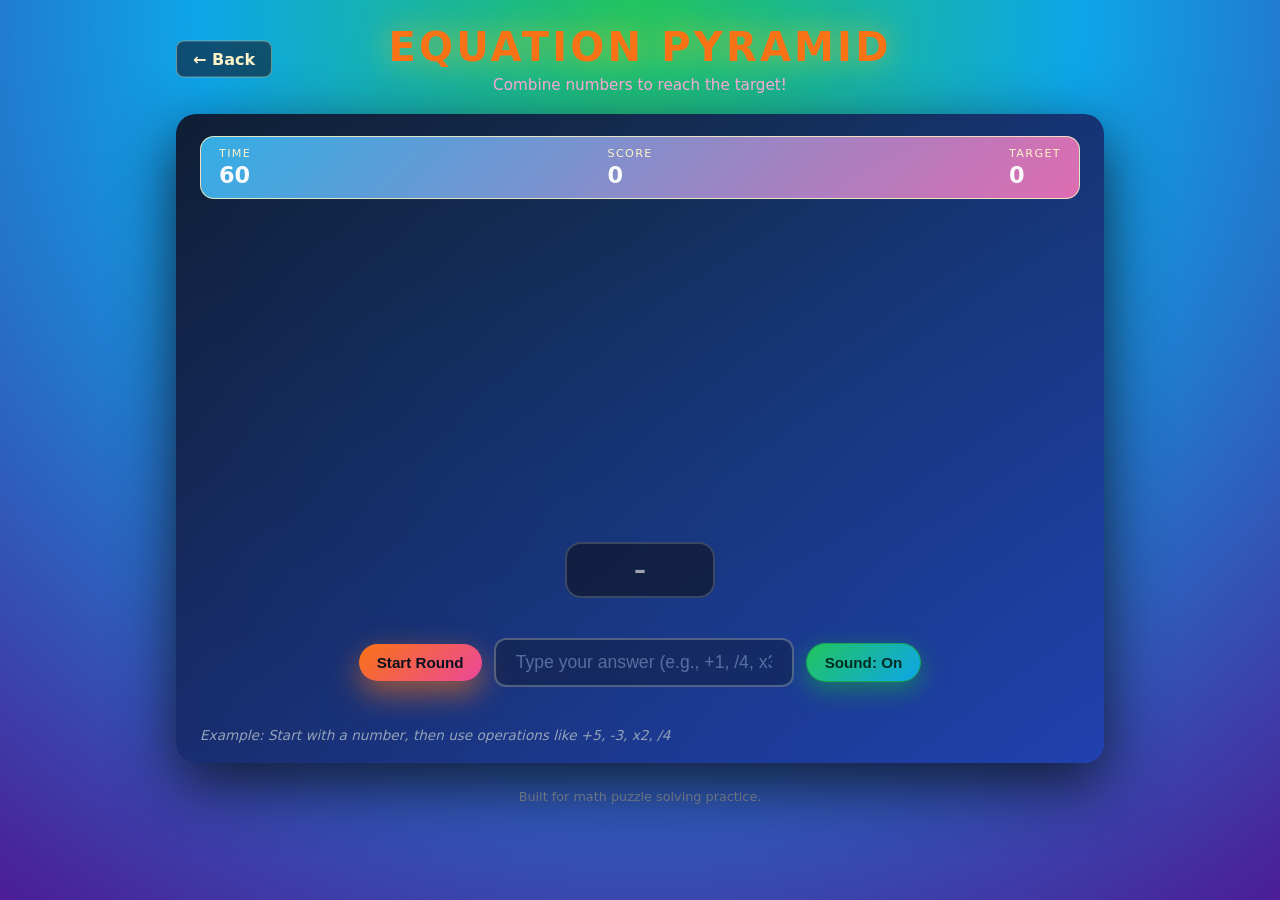
==== equation-pyramid.html @ 676e6743 "Add Type It and Equation Pyramid games, update main page with all three games" ====
<!DOCTYPE html>
<html lang="en">
  <head>
    <meta charset="UTF-8" />
    <meta name="viewport" content="width=device-width, initial-scale=1.0" />
    <title>Equation Pyramid - Math Puzzle Game</title>
    <meta name="description" content="Equation Pyramid - Solve math puzzles by combining numbers to reach the target!" />
    <link rel="stylesheet" href="equation-pyramid.css" />
  </head>
  <body>
    <div class="app">
      <header class="header">
        <a href="index.html" class="back-button" title="Back to Fun Games">← Back</a>
        <h1 class="title">Equation Pyramid</h1>
        <p class="subtitle">Combine numbers to reach the target!</p>
      </header>

      <main class="game">
        <section class="hud">
          <div class="hud-item">
            <span class="hud-label">Time</span>
            <span id="time-remaining" class="hud-value">60</span>
          </div>
          <div class="hud-item">
            <span class="hud-label">Score</span>
            <span id="score" class="hud-value">0</span>
          </div>
          <div class="hud-item">
            <span class="hud-label">Target</span>
            <span id="target-value" class="hud-value">0</span>
          </div>
        </section>

        <section class="pyramid-container">
          <div id="pyramid-display" class="pyramid-display"></div>
        </section>

        <section class="last-word-display">
          <div id="last-result" class="last-word">–</div>
        </section>

        <section class="controls">
          <button id="start-button" class="btn primary">Start Round</button>
          <button id="stop-button" class="btn secondary" style="display: none;">Stop Game</button>
          <input 
            type="text" 
            id="answer-input" 
            class="answer-input" 
            placeholder="Type your answer (e.g., +1, /4, x3)" 
            disabled
            autocomplete="off"
            spellcheck="false"
          />
          <button id="sound-toggle-button" class="btn secondary">Sound: On</button>
        </section>

        <section class="status">
          <div id="game-message" class="status-line"></div>
          <div id="hint-message" class="status-line hint">Example: Start with a number, then use operations like +5, -3, x2, /4</div>
        </section>
      </main>

      <footer class="footer">
        <span>Built for math puzzle solving practice.</span>
      </footer>
    </div>

    <script src="equation-pyramid.js"></script>
  </body>
</html>
---- equation-pyramid.css ----
*,
*::before,
*::after {
  box-sizing: border-box;
}

body {
  margin: 0;
  font-family: system-ui, -apple-system, BlinkMacSystemFont, "Segoe UI", sans-serif;
  background: radial-gradient(circle at top, #22c55e 0, #0ea5e9 40%, #4c1d95 100%);
  color: #e5e7eb;
  min-height: 100vh;
  display: flex;
  align-items: stretch;
  justify-content: center;
}

.app {
  width: 100%;
  max-width: 960px;
  margin: 0 auto;
  padding: 24px 16px 32px;
  display: flex;
  flex-direction: column;
  gap: 20px;
}

.header {
  text-align: center;
  position: relative;
}

.back-button {
  position: absolute;
  left: 0;
  top: 50%;
  transform: translateY(-50%);
  color: #fef3c7;
  text-decoration: none;
  font-size: 1rem;
  font-weight: 600;
  padding: 8px 16px;
  border-radius: 8px;
  background: rgba(15, 23, 42, 0.6);
  border: 1px solid rgba(254, 249, 195, 0.4);
  transition: all 0.2s ease;
  display: inline-flex;
  align-items: center;
  gap: 5px;
}

.back-button:hover {
  background: rgba(15, 23, 42, 0.8);
  border-color: rgba(254, 249, 195, 0.7);
  transform: translateY(-50%) translateX(-3px);
  color: #fef9c3;
}

.title {
  margin: 0;
  font-size: 2.5rem;
  letter-spacing: 0.08em;
  text-transform: uppercase;
  color: #f97316;
  text-shadow: 0 0 30px rgba(250, 204, 21, 0.6);
}

.subtitle {
  margin: 6px 0 0;
  color: #f9a8d4;
  font-size: 0.95rem;
}

.game {
  background: linear-gradient(145deg, rgba(15, 23, 42, 0.95), rgba(30, 64, 175, 0.9));
  border-radius: 20px;
  box-shadow: 0 22px 60px rgba(15, 23, 42, 0.9);
  padding: 20px 18px 18px;
  display: flex;
  flex-direction: column;
  gap: 18px;
}

.hud {
  display: flex;
  justify-content: space-between;
  gap: 12px;
  border-radius: 14px;
  padding: 10px 14px;
  background: linear-gradient(135deg, rgba(56, 189, 248, 0.9), rgba(244, 114, 182, 0.9));
  border: 1px solid rgba(254, 249, 195, 0.8);
}

.hud-item {
  display: flex;
  flex-direction: column;
  gap: 2px;
  min-width: 0;
}

.hud-select {
  margin-top: 2px;
  padding: 3px 6px;
  border-radius: 999px;
  border: 1px solid rgba(15, 23, 42, 0.3);
  background: rgba(15, 23, 42, 0.8);
  color: #fef9c3;
  font-size: 0.75rem;
}

.hud-label {
  font-size: 0.7rem;
  text-transform: uppercase;
  letter-spacing: 0.12em;
  color: #fef3c7;
}

.hud-value {
  font-size: 1.4rem;
  font-weight: 700;
  color: #f9fafb;
}

.hud-value-small {
  font-size: 0.9rem;
  white-space: nowrap;
  overflow: hidden;
  text-overflow: ellipsis;
}

.last-word-display {
  display: flex !important;
  justify-content: center;
  align-items: center;
  min-height: 60px;
  margin: 5px 0 20px 0;
  padding: 0;
  width: 100%;
}

.last-word {
  font-size: 1.5rem;
  font-weight: 700;
  text-align: center;
  padding: 12px 24px;
  border-radius: 16px;
  background: rgba(15, 23, 42, 0.7);
  color: #9ca3af;
  transition: color 0.3s ease, background 0.3s ease, transform 0.2s ease;
  min-width: 150px;
  border: 2px solid rgba(156, 163, 175, 0.3);
}

.last-word.status-ok {
  color: #22c55e;
  background: rgba(34, 197, 94, 0.2);
  border-color: #22c55e;
  text-shadow: 0 0 15px rgba(34, 197, 94, 0.6);
  transform: scale(1.02);
}

.last-word.status-error {
  color: #ef4444;
  background: rgba(239, 68, 68, 0.2);
  border-color: #ef4444;
  text-shadow: 0 0 15px rgba(239, 68, 68, 0.6);
  transform: scale(1.02);
}

.pyramid-container {
  display: flex;
  justify-content: center;
  align-items: center;
  min-height: 300px;
  padding: 20px;
}

.pyramid-display {
  display: flex;
  flex-direction: column;
  align-items: center;
  gap: 15px;
}

.pyramid-row {
  display: flex;
  gap: 10px;
  justify-content: center;
}

.pyramid-cell {
  background: linear-gradient(145deg, rgba(56, 189, 248, 0.9), rgba(244, 114, 182, 0.9));
  border: 2px solid rgba(254, 249, 195, 0.8);
  border-radius: 12px;
  padding: 12px 18px;
  font-size: 1.2rem;
  font-weight: 700;
  color: #0b1020;
  min-width: 60px;
  text-align: center;
  box-shadow: 0 4px 15px rgba(0, 0, 0, 0.3);
}

.pyramid-target {
  background: linear-gradient(145deg, #f97316, #ec4899);
  color: #0b1020;
  font-size: 1.5rem;
  padding: 15px 25px;
  margin-top: 10px;
  border: 3px solid rgba(254, 249, 195, 1);
  box-shadow: 0 8px 25px rgba(249, 115, 22, 0.6);
}

.hint {
  font-size: 0.85rem;
  color: #94a3b8;
  font-style: italic;
  margin-top: 5px;
}

.image-stage {
  display: flex;
  justify-content: center;
}

.loading-indicator {
  position: absolute;
  top: 50%;
  left: 50%;
  transform: translate(-50%, -50%);
  text-align: center;
  color: #fef9c3;
  z-index: 10;
}

.loading-indicator.hidden {
  display: none;
}

.loading-spinner {
  width: 40px;
  height: 40px;
  border: 4px solid rgba(254, 249, 195, 0.3);
  border-top-color: #fef9c3;
  border-radius: 50%;
  animation: spin 1s linear infinite;
  margin: 0 auto 10px;
}

@keyframes spin {
  to {
    transform: rotate(360deg);
  }
}

.image-frame {
  position: relative;
  width: min(280px, 65vw);
  aspect-ratio: 1;
  border-radius: 24px;
  background: radial-gradient(circle at top, #38bdf8, #1d4ed8 60%, #7c3aed 100%);
  border: 1.5px solid rgba(254, 249, 195, 0.8);
  display: flex;
  align-items: center;
  justify-content: center;
  overflow: hidden;
  box-shadow: 0 16px 45px rgba(15, 23, 42, 0.9);
}

.image-frame.correct {
  animation: pulse-correct 280ms ease-out;
  border-color: #22c55e;
  box-shadow: 0 0 0 1px rgba(34, 197, 94, 0.4), 0 18px 50px rgba(16, 185, 129, 0.45);
}

.image-frame.wrong {
  animation: pulse-wrong 280ms ease-out;
  border-color: #f97316;
  box-shadow: 0 0 0 1px rgba(248, 113, 22, 0.4), 0 18px 50px rgba(248, 113, 22, 0.45);
}

@keyframes pulse-correct {
  0% {
    transform: scale(1);
  }
  40% {
    transform: scale(1.05);
  }
  100% {
    transform: scale(1);
  }
}

@keyframes pulse-wrong {
  0% {
    transform: scale(1);
  }
  30% {
    transform: scale(0.96);
  }
  100% {
    transform: scale(1);
  }
}

.image {
  max-width: 80%;
  max-height: 80%;
  object-fit: contain;
  transition: transform 180ms ease-out, opacity 150ms ease-out;
}

.image.hidden {
  opacity: 0;
  transform: scale(0.9);
}

.image.visible {
  opacity: 1;
  transform: scale(1);
}

.image-placeholder {
  color: #fef9c3;
  font-size: 0.9rem;
  text-align: center;
  padding: 0;
  display: flex;
  align-items: center;
  justify-content: center;
  position: absolute;
  top: 0;
  left: 0;
  width: 100%;
  height: 100%;
}

.image-placeholder.hidden {
  display: none;
}

.start-image {
  max-width: 95%;
  max-height: 95%;
  width: auto;
  height: auto;
  object-fit: contain;
  border-radius: 18px;
  box-shadow: 0 10px 28px rgba(15, 23, 42, 0.9);
}

.controls {
  display: flex;
  gap: 12px;
  justify-content: center;
  flex-wrap: wrap;
  align-items: center;
}

.answer-input {
  padding: 12px 20px;
  font-size: 1.1rem;
  border-radius: 12px;
  border: 2px solid rgba(254, 249, 195, 0.5);
  background: rgba(15, 23, 42, 0.8);
  color: #fef9c3;
  min-width: 300px;
  text-align: center;
  transition: all 0.2s ease;
  font-weight: 500;
}

.answer-input:focus {
  outline: none;
  border-color: #22c55e;
  box-shadow: 0 0 15px rgba(34, 197, 94, 0.4);
  background: rgba(15, 23, 42, 0.95);
}

.answer-input:disabled {
  opacity: 0.5;
  cursor: not-allowed;
}

.answer-input::placeholder {
  color: #94a3b8;
}

.btn {
  border-radius: 999px;
  border: none;
  padding: 10px 18px;
  font-size: 0.95rem;
  font-weight: 600;
  cursor: pointer;
  transition: transform 120ms ease-out, box-shadow 120ms ease-out, background-color 120ms ease-out, color 120ms ease-out;
  display: inline-flex;
  align-items: center;
  justify-content: center;
  gap: 6px;
}

.btn.primary {
  background: linear-gradient(135deg, #f97316, #ec4899);
  color: #0b1020;
  box-shadow: 0 12px 30px rgba(249, 115, 22, 0.6);
}

.btn.primary:hover:not(:disabled) {
  transform: translateY(-1px);
  box-shadow: 0 16px 40px rgba(236, 72, 153, 0.9);
}

.btn.secondary {
  background: linear-gradient(135deg, #22c55e, #0ea5e9);
  color: #022c22;
  border: 1px solid rgba(22, 163, 74, 0.8);
  box-shadow: 0 8px 25px rgba(22, 163, 74, 0.6);
}

.btn.secondary:hover:not(:disabled) {
  transform: translateY(-1px);
  box-shadow: 0 12px 32px rgba(14, 165, 233, 0.9);
  background: linear-gradient(135deg, #4ade80, #38bdf8);
}

.btn:disabled {
  opacity: 0.52;
  cursor: not-allowed;
  transform: none;
  box-shadow: none;
}

.status {
  display: flex;
  flex-direction: column;
  gap: 4px;
  font-size: 0.8rem;
  color: #9ca3af;
  min-height: 32px;
}

.status-line {
  min-height: 1em;
}

.status-ok {
  color: #4ade80;
}

.status-error {
  color: #f97316;
}

.library {
  display: none;
}

.section-title {
  margin: 0 0 6px;
  font-size: 0.95rem;
  text-transform: uppercase;
  letter-spacing: 0.14em;
  color: #e5e7eb;
}

.library-help {
  margin: 0 0 8px;
  font-size: 0.8rem;
  color: #9ca3af;
}

.library-help code {
  background: rgba(15, 23, 42, 0.9);
  padding: 1px 4px;
  border-radius: 4px;
  font-size: 0.8em;
  border: 1px solid rgba(55, 65, 81, 0.8);
}

.library-list {
  list-style: none;
  padding: 0;
  margin: 0;
  display: grid;
  grid-template-columns: repeat(auto-fill, minmax(120px, 1fr));
  gap: 6px 10px;
}

.library-item {
  font-size: 0.8rem;
  padding: 4px 6px;
  border-radius: 999px;
  background: rgba(15, 23, 42, 0.95);
  border: 1px dashed rgba(75, 85, 99, 0.9);
  display: flex;
  justify-content: space-between;
  align-items: center;
  gap: 4px;
}

.library-label {
  color: #e5e7eb;
}

.library-answer {
  color: #9ca3af;
  font-size: 0.75rem;
}

.footer {
  margin-top: 6px;
  text-align: center;
  font-size: 0.8rem;
  color: #6b7280;
}

@media (min-width: 768px) {
  .game {
    padding: 22px 24px 20px;
  }

  .hud {
    padding-inline: 18px;
  }
}
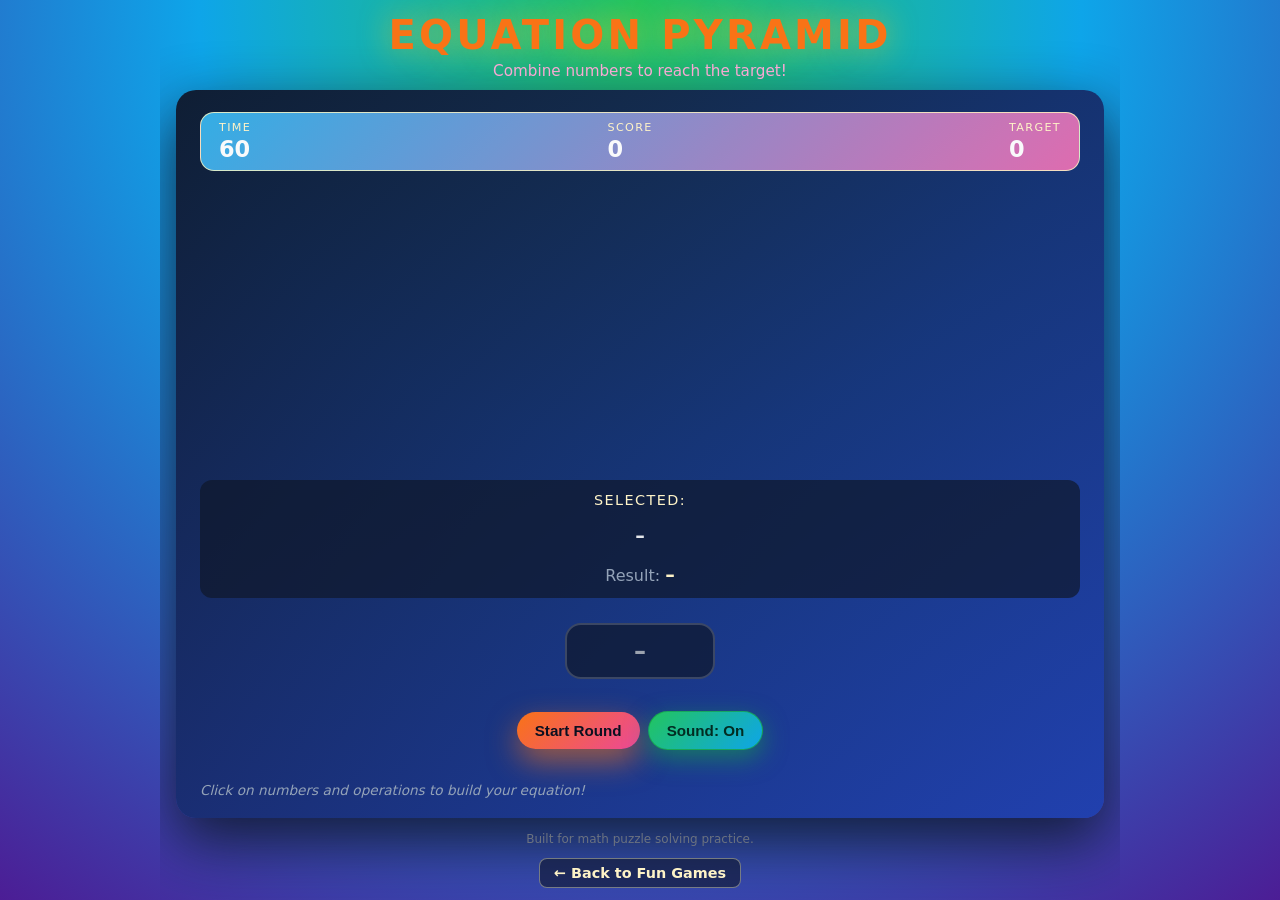
==== commit a68b80d2: "Major updates: move back button to bottom, scale games to fit screen, add skip button to Name It, fi" ====
--- a/equation-pyramid.html
+++ b/equation-pyramid.html
@@ -10,7 +10,6 @@
   <body>
     <div class="app">
       <header class="header">
-        <a href="index.html" class="back-button" title="Back to Fun Games">← Back</a>
         <h1 class="title">Equation Pyramid</h1>
         <p class="subtitle">Combine numbers to reach the target!</p>
       </header>
@@ -35,6 +34,12 @@
           <div id="pyramid-display" class="pyramid-display"></div>
         </section>
 
+        <section class="selected-display">
+          <div class="selected-label">Selected:</div>
+          <div id="selected-operations" class="selected-operations">–</div>
+          <div class="selected-result">Result: <span id="calculated-result">–</span></div>
+        </section>
+
         <section class="last-word-display">
           <div id="last-result" class="last-word">–</div>
         </section>
@@ -42,26 +47,20 @@
         <section class="controls">
           <button id="start-button" class="btn primary">Start Round</button>
           <button id="stop-button" class="btn secondary" style="display: none;">Stop Game</button>
-          <input 
-            type="text" 
-            id="answer-input" 
-            class="answer-input" 
-            placeholder="Type your answer (e.g., +1, /4, x3)" 
-            disabled
-            autocomplete="off"
-            spellcheck="false"
-          />
+          <button id="clear-button" class="btn secondary" style="display: none;">Clear</button>
+          <button id="submit-button" class="btn primary" style="display: none;">Submit</button>
           <button id="sound-toggle-button" class="btn secondary">Sound: On</button>
         </section>
 
         <section class="status">
           <div id="game-message" class="status-line"></div>
-          <div id="hint-message" class="status-line hint">Example: Start with a number, then use operations like +5, -3, x2, /4</div>
+          <div id="hint-message" class="status-line hint">Click on numbers and operations to build your equation!</div>
         </section>
       </main>
 
       <footer class="footer">
         <span>Built for math puzzle solving practice.</span>
+        <a href="index.html" class="back-button" title="Back to Fun Games">← Back to Fun Games</a>
       </footer>
     </div>
 
--- a/equation-pyramid.css
+++ b/equation-pyramid.css
@@ -10,6 +10,8 @@
   background: radial-gradient(circle at top, #22c55e 0, #0ea5e9 40%, #4c1d95 100%);
   color: #e5e7eb;
   min-height: 100vh;
+  max-height: 100vh;
+  overflow: hidden;
   display: flex;
   align-items: stretch;
   justify-content: center;
@@ -19,10 +21,12 @@
   width: 100%;
   max-width: 960px;
   margin: 0 auto;
-  padding: 24px 16px 32px;
+  padding: 12px 16px;
   display: flex;
   flex-direction: column;
-  gap: 20px;
+  gap: 10px;
+  height: 100vh;
+  overflow: hidden;
 }
 
 .header {
@@ -31,15 +35,11 @@
 }
 
 .back-button {
-  position: absolute;
-  left: 0;
-  top: 50%;
-  transform: translateY(-50%);
   color: #fef3c7;
   text-decoration: none;
-  font-size: 1rem;
+  font-size: 0.9rem;
   font-weight: 600;
-  padding: 8px 16px;
+  padding: 6px 14px;
   border-radius: 8px;
   background: rgba(15, 23, 42, 0.6);
   border: 1px solid rgba(254, 249, 195, 0.4);
@@ -47,18 +47,18 @@
   display: inline-flex;
   align-items: center;
   gap: 5px;
+  margin-top: 8px;
 }
 
 .back-button:hover {
   background: rgba(15, 23, 42, 0.8);
   border-color: rgba(254, 249, 195, 0.7);
-  transform: translateY(-50%) translateX(-3px);
   color: #fef9c3;
 }
 
 .title {
   margin: 0;
-  font-size: 2.5rem;
+  font-size: clamp(1.5rem, 4vw, 2.5rem);
   letter-spacing: 0.08em;
   text-transform: uppercase;
   color: #f97316;
@@ -66,29 +66,33 @@
 }
 
 .subtitle {
-  margin: 6px 0 0;
+  margin: 4px 0 0;
   color: #f9a8d4;
-  font-size: 0.95rem;
+  font-size: clamp(0.8rem, 2vw, 0.95rem);
 }
 
 .game {
   background: linear-gradient(145deg, rgba(15, 23, 42, 0.95), rgba(30, 64, 175, 0.9));
   border-radius: 20px;
   box-shadow: 0 22px 60px rgba(15, 23, 42, 0.9);
-  padding: 20px 18px 18px;
+  padding: 12px 14px;
   display: flex;
   flex-direction: column;
-  gap: 18px;
+  gap: 10px;
+  flex: 1;
+  min-height: 0;
+  overflow-y: auto;
 }
 
 .hud {
   display: flex;
   justify-content: space-between;
-  gap: 12px;
+  gap: 8px;
   border-radius: 14px;
-  padding: 10px 14px;
+  padding: 8px 10px;
   background: linear-gradient(135deg, rgba(56, 189, 248, 0.9), rgba(244, 114, 182, 0.9));
   border: 1px solid rgba(254, 249, 195, 0.8);
+  flex-shrink: 0;
 }
 
 .hud-item {
@@ -128,6 +132,46 @@
   text-overflow: ellipsis;
 }
 
+.selected-display {
+  display: flex;
+  flex-direction: column;
+  align-items: center;
+  gap: 8px;
+  padding: 12px;
+  background: rgba(15, 23, 42, 0.7);
+  border-radius: 12px;
+  margin: 8px 0;
+  flex-shrink: 0;
+}
+
+.selected-label {
+  font-size: 0.9rem;
+  color: #fef3c7;
+  text-transform: uppercase;
+  letter-spacing: 0.1em;
+}
+
+.selected-operations {
+  font-size: 1.2rem;
+  font-weight: 600;
+  color: #e5e7eb;
+  text-align: center;
+  min-height: 30px;
+  padding: 8px;
+}
+
+.selected-result {
+  font-size: 1rem;
+  color: #94a3b8;
+  text-align: center;
+}
+
+.selected-result span {
+  font-weight: 700;
+  color: #fef3c7;
+  font-size: 1.2rem;
+}
+
 .last-word-display {
   display: flex !important;
   justify-content: center;
@@ -168,11 +212,13 @@
 }
 
 .pyramid-container {
-  display: flex;
-  justify-content: center;
-  align-items: center;
-  min-height: 300px;
-  padding: 20px;
+  flex: 1;
+  min-height: 0;
+  display: flex;
+  justify-content: center;
+  align-items: center;
+  padding: 10px;
+  overflow-y: auto;
 }
 
 .pyramid-display {
@@ -201,6 +247,26 @@
   box-shadow: 0 4px 15px rgba(0, 0, 0, 0.3);
 }
 
+.pyramid-cell-clickable {
+  cursor: pointer;
+  transition: all 0.2s ease;
+  user-select: none;
+}
+
+.pyramid-cell-clickable:hover {
+  transform: translateY(-2px);
+  box-shadow: 0 6px 20px rgba(0, 0, 0, 0.4);
+  border-color: rgba(254, 249, 195, 1);
+}
+
+.pyramid-cell-clickable.selected {
+  background: linear-gradient(145deg, #22c55e, #16a34a);
+  border-color: #fef9c3;
+  color: #0b1020;
+  box-shadow: 0 6px 25px rgba(34, 197, 94, 0.6);
+  transform: scale(1.05);
+}
+
 .pyramid-target {
   background: linear-gradient(145deg, #f97316, #ec4899);
   color: #0b1020;
@@ -351,10 +417,11 @@
 
 .controls {
   display: flex;
-  gap: 12px;
+  gap: 8px;
   justify-content: center;
   flex-wrap: wrap;
   align-items: center;
+  flex-shrink: 0;
 }
 
 .answer-input {
@@ -509,10 +576,23 @@
 }
 
 .footer {
-  margin-top: 6px;
-  text-align: center;
-  font-size: 0.8rem;
+  margin-top: 4px;
+  text-align: center;
+  font-size: 0.75rem;
   color: #6b7280;
+  display: flex;
+  flex-direction: column;
+  align-items: center;
+  gap: 4px;
+  flex-shrink: 0;
+}
+
+.last-word-display {
+  flex-shrink: 0;
+}
+
+.status {
+  flex-shrink: 0;
 }
 
 @media (min-width: 768px) {
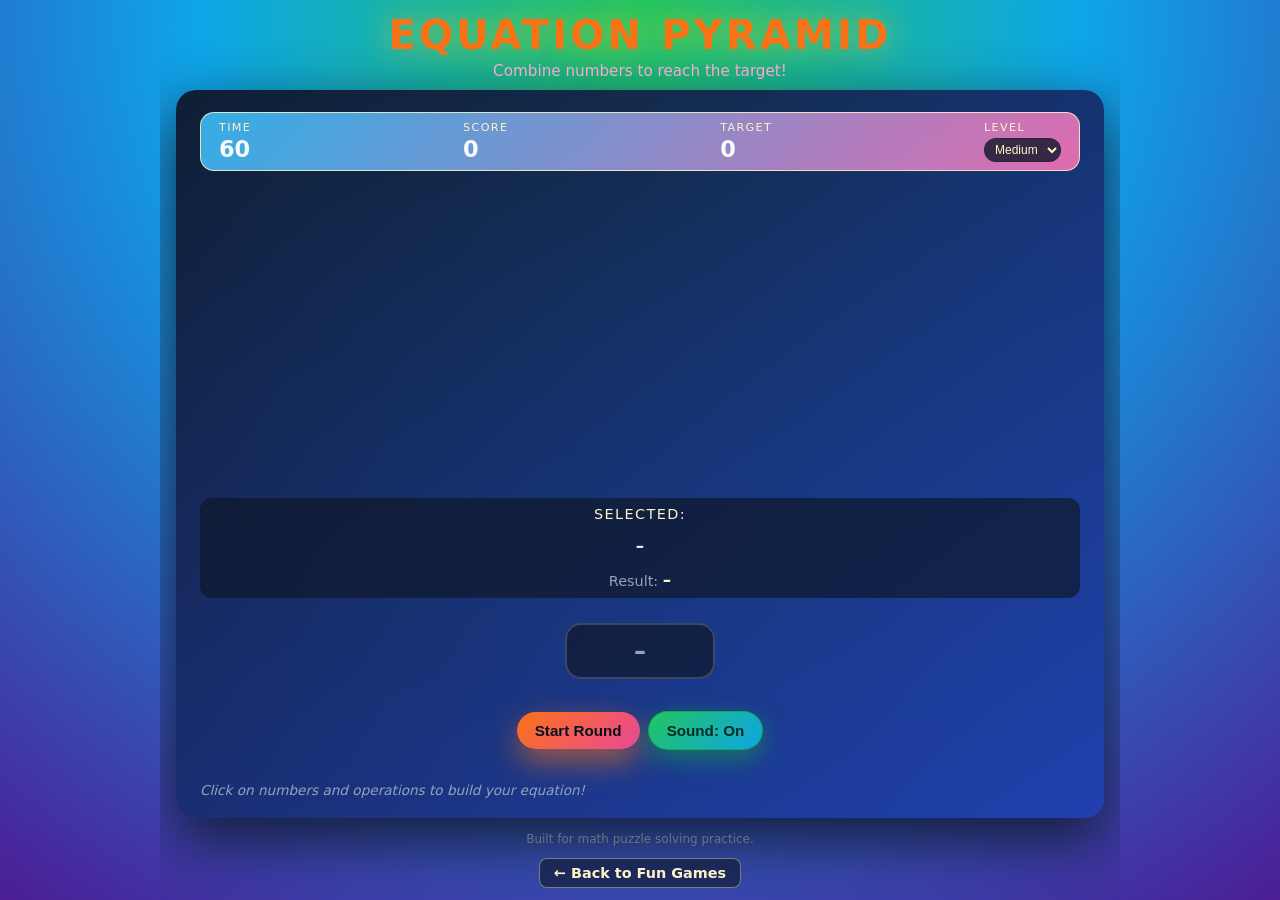
==== commit 0abce9ba: "Add Knight's Tour game and improve puzzles" ====
--- a/equation-pyramid.html
+++ b/equation-pyramid.html
@@ -3,6 +3,8 @@
   <head>
     <meta charset="UTF-8" />
     <meta name="viewport" content="width=device-width, initial-scale=1.0" />
+    <link rel="icon" type="image/svg+xml" href="favicon.svg" />
+    <link rel="icon" type="image/x-icon" href="favicon.ico" />
     <title>Equation Pyramid - Math Puzzle Game</title>
     <meta name="description" content="Equation Pyramid - Solve math puzzles by combining numbers to reach the target!" />
     <link rel="stylesheet" href="equation-pyramid.css" />
@@ -27,6 +29,14 @@
           <div class="hud-item">
             <span class="hud-label">Target</span>
             <span id="target-value" class="hud-value">0</span>
+          </div>
+          <div class="hud-item">
+            <span class="hud-label">Level</span>
+            <select id="difficulty-select" class="hud-select">
+              <option value="easy">Easy</option>
+              <option value="medium" selected>Medium</option>
+              <option value="hard">Hard</option>
+            </select>
           </div>
         </section>
 
@@ -61,9 +71,11 @@
       <footer class="footer">
         <span>Built for math puzzle solving practice.</span>
         <a href="index.html" class="back-button" title="Back to Fun Games">← Back to Fun Games</a>
+        <div id="leaderboard-display" class="leaderboard-end-game" style="display: none;"></div>
       </footer>
     </div>
 
+    <script src="leaderboard.js"></script>
     <script src="equation-pyramid.js"></script>
   </body>
 </html>
--- a/equation-pyramid.css
+++ b/equation-pyramid.css
@@ -136,8 +136,8 @@
   display: flex;
   flex-direction: column;
   align-items: center;
-  gap: 8px;
-  padding: 12px;
+  gap: 6px;
+  padding: 8px 10px;
   background: rgba(15, 23, 42, 0.7);
   border-radius: 12px;
   margin: 8px 0;
@@ -152,7 +152,7 @@
 }
 
 .selected-operations {
-  font-size: 1.2rem;
+  font-size: 1.05rem;
   font-weight: 600;
   color: #e5e7eb;
   text-align: center;
@@ -161,7 +161,7 @@
 }
 
 .selected-result {
-  font-size: 1rem;
+  font-size: 0.9rem;
   color: #94a3b8;
   text-align: center;
 }
@@ -169,7 +169,7 @@
 .selected-result span {
   font-weight: 700;
   color: #fef3c7;
-  font-size: 1.2rem;
+  font-size: 1.05rem;
 }
 
 .last-word-display {
@@ -216,21 +216,25 @@
   min-height: 0;
   display: flex;
   justify-content: center;
-  align-items: center;
-  padding: 10px;
-  overflow-y: auto;
+  /* Keep the whole pyramid visible by anchoring it to the top
+     instead of vertically centering it, which can hide the first row
+     on smaller screens. */
+  align-items: flex-start;
+  padding: 6px;
+  /* Keep everything visible without inner scrolling on typical phone screens */
+  overflow-y: visible;
 }
 
 .pyramid-display {
   display: flex;
   flex-direction: column;
   align-items: center;
-  gap: 15px;
+  gap: 10px;
 }
 
 .pyramid-row {
   display: flex;
-  gap: 10px;
+  gap: 6px;
   justify-content: center;
 }
 
@@ -238,11 +242,11 @@
   background: linear-gradient(145deg, rgba(56, 189, 248, 0.9), rgba(244, 114, 182, 0.9));
   border: 2px solid rgba(254, 249, 195, 0.8);
   border-radius: 12px;
-  padding: 12px 18px;
-  font-size: 1.2rem;
+  padding: 8px 12px;
+  font-size: 1rem;
   font-weight: 700;
   color: #0b1020;
-  min-width: 60px;
+  min-width: 48px;
   text-align: center;
   box-shadow: 0 4px 15px rgba(0, 0, 0, 0.3);
 }
@@ -270,9 +274,9 @@
 .pyramid-target {
   background: linear-gradient(145deg, #f97316, #ec4899);
   color: #0b1020;
-  font-size: 1.5rem;
-  padding: 15px 25px;
-  margin-top: 10px;
+  font-size: 1.25rem;
+  padding: 10px 18px;
+  margin-top: 6px;
   border: 3px solid rgba(254, 249, 195, 1);
   box-shadow: 0 8px 25px rgba(249, 115, 22, 0.6);
 }
@@ -595,6 +599,67 @@
   flex-shrink: 0;
 }
 
+.leaderboard-end-game {
+  margin-top: 20px;
+  padding: 15px;
+  background: rgba(15, 23, 42, 0.8);
+  border-radius: 12px;
+  border: 1px solid rgba(254, 249, 195, 0.2);
+  color: #fef3c7;
+  text-align: left;
+}
+
+.leaderboard-list-game {
+  display: flex;
+  flex-direction: column;
+  gap: 8px;
+}
+
+.leaderboard-item-game {
+  display: grid;
+  grid-template-columns: 40px 1fr 80px 80px;
+  gap: 10px;
+  align-items: center;
+  padding: 10px 12px;
+  background: rgba(15, 23, 42, 0.7);
+  border-radius: 8px;
+  border: 1px solid rgba(254, 249, 195, 0.2);
+  font-size: 0.9rem;
+}
+
+.leaderboard-rank-game {
+  font-size: 1.1rem;
+  font-weight: 700;
+  text-align: center;
+}
+
+.leaderboard-name-game {
+  color: #fef3c7;
+  font-weight: 600;
+  overflow: hidden;
+  text-overflow: ellipsis;
+  white-space: nowrap;
+}
+
+.leaderboard-score-game {
+  color: #22c55e;
+  font-weight: 600;
+  text-align: right;
+}
+
+.leaderboard-rate-game {
+  color: #f97316;
+  font-weight: 600;
+  text-align: right;
+}
+
+.leaderboard-empty {
+  text-align: center;
+  color: #94a3b8;
+  font-style: italic;
+  padding: 20px;
+}
+
 @media (min-width: 768px) {
   .game {
     padding: 22px 24px 20px;
